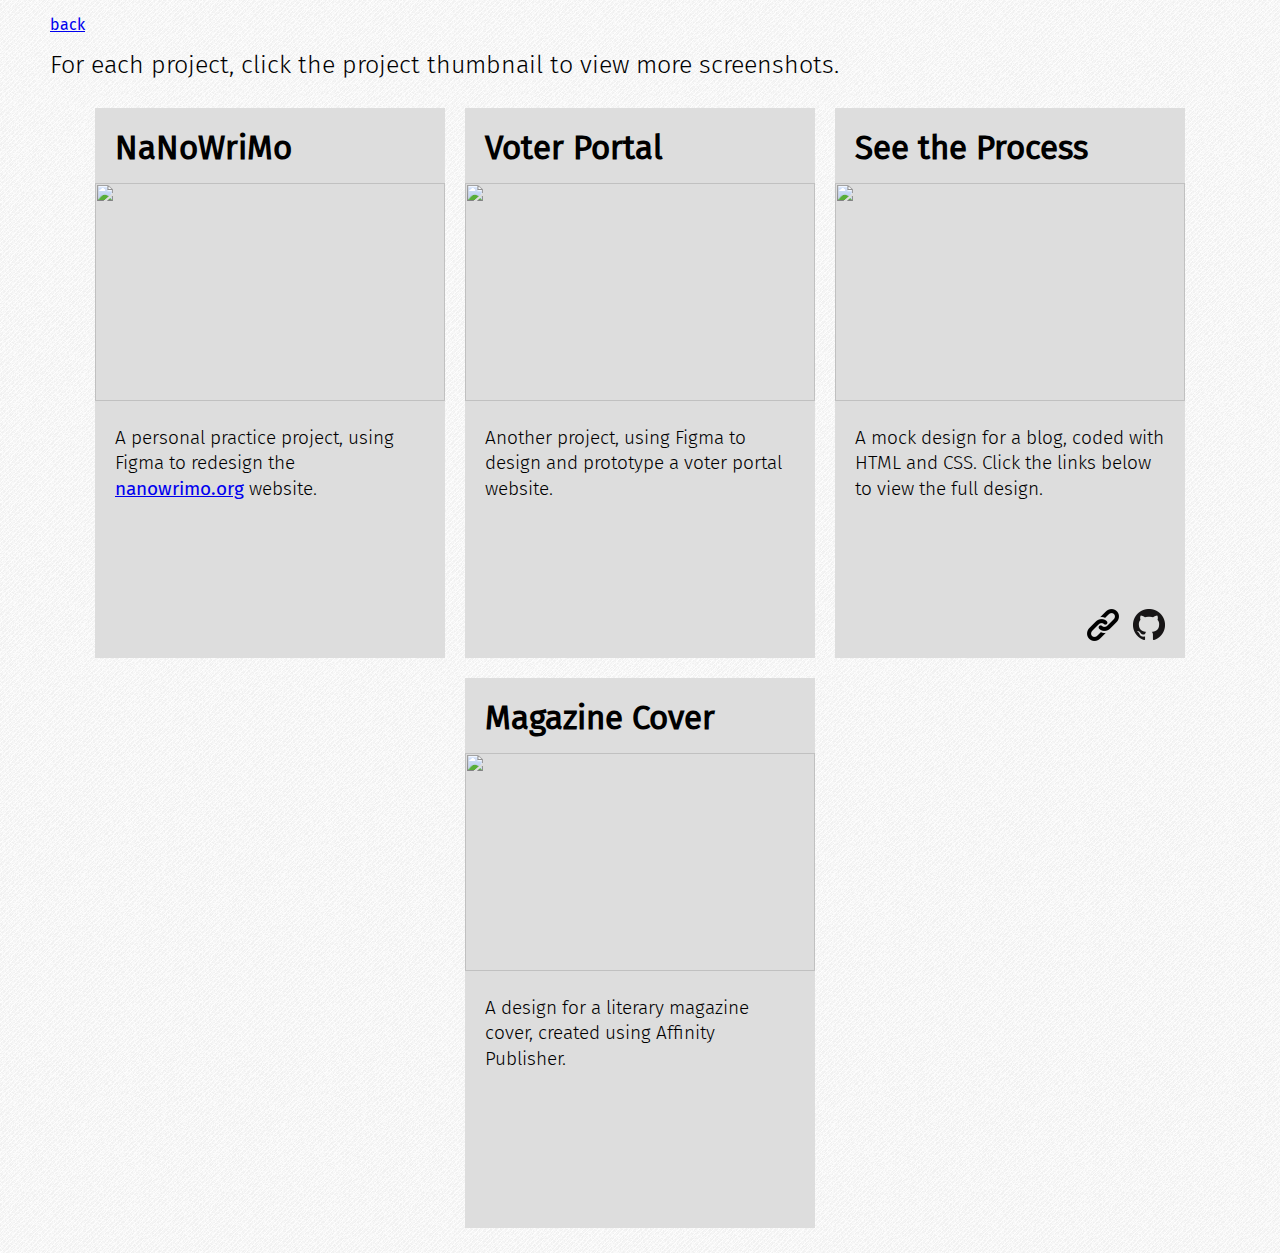
==== design.html @ 81409e02 "fix typo" ====
<!DOCTYPE html>
<html lang="en">
<head>
    <meta charset="UTF-8">
    <meta http-equiv="X-UA-Compatible" content="IE=edge">
    <meta name="viewport" content="width=device-width, initial-scale=1.0">
    <title>Tommy Tran</title>
    <link rel="stylesheet" href="style.css">
    <link type="text/css" rel="stylesheet" href="lightbox2-2.11.3/dist/css/lightbox.min.css" />
</head>
<body>
    <a id="back" href="index.html">back</a>
    <p>For each project, click the project thumbnail to view more screenshots.</p>
    <div id="project-div">
        <div class="project-card">
            <h2 class="project-title">NaNoWriMo</h2>
            <a href="design/NaNoWriMo/Desktop - 1.png" data-lightbox="nanowrimo"><img class="project-image" style="object-fit: cover; object-position: 0% 0%" src="design/NaNoWriMo/Desktop - 1.png"></a>
            <p class="project-description">A personal practice project, using Figma to redesign the <a href="https://nanowrimo.org/">nanowrimo.org</a> website.</p>
            <div class="images" style="display:none;">
                <a href="design/NaNoWriMo/Desktop - 2.png" data-lightbox="nanowrimo"><img src="design/NaNoWriMo/Desktop - 2.png"></a>
                <a href="design/NaNoWriMo/iPhone 11 Pro Max - 1.png" data-lightbox="nanowrimo" data-title="mobile view"><img src="design/NaNoWriMo/iPhone 11 Pro Max - 1.png" data-lightbox="nanowrimo"></a>
            </div>
        </div>
        <div class="project-card">
            <h2 class="project-title">Voter Portal</h2>
            <a href="design/Voter Portal/Landing Page.png" data-lightbox="voter"><img class="project-image" style="object-fit: cover; object-position: 0% 0%" src="design/Voter Portal/Landing Page.png"></a>
            <p class="project-description">Another project, using Figma to design and prototype a voter portal website.</p>
            <div class="images" style="display:none;">
                <a href="design/Voter Portal/Main Page.png" data-lightbox="voter"><img src="design/Voter Portal/Main Page.png"></a>
                <a href="design/Voter Portal/View Voting History.png" data-lightbox="voter"><img src="design/Voter Portal/View Voting History.png"></a>
            </div>
        </div>
        <div class="project-card">
            <h2 class="project-title">See the Process</h2>
            <a href="design/See the Process.png" data-lightbox="see-the-process"><img class="project-image" style="object-fit: cover; object-position: 0% 0%" src="design/See the Process.png"></a>
            <p class="project-description">A mock design for a blog, coded with HTML and CSS. Click the links below to view the full design.</p>
            <div class="project-icons">
                <a href="https://github.com/tommyktran/see-the-process"><img src="GitHub-Mark-32px.png"></a>
                <a href="https://tommyktran.github.io/see-the-process/"><img src="link-32.png"></a>
            </div>
        </div>
        <div class="project-card">
            <h2 class="project-title">Magazine Cover</h2>
            <a href="design/cover.png" data-lightbox="nanowrimo"><img class="project-image" style="object-fit: cover; object-position: 0% 0%" src="design/cover.png"></a>
            <p class="project-description">A design for a literary magazine cover, created using Affinity Publisher.</p>
        </div>
    </div>
    
    <script src="lightbox2-2.11.3/dist/js/lightbox-plus-jquery.min.js"></script>
</body>
</html>
---- style.css ----
* {
    font-family: Arial, Helvetica, sans-serif;
    box-sizing: border-box;

    padding: 0;
    margin: 0;

    font-family:'Fira Sans';
}

@font-face {
    font-family: 'Fira Sans';
    src: url(Fira_Sans/FiraSans-Regular.ttf);
}
@font-face {
    font-family: 'Fira Sans Light';
    src: url(Fira_Sans/FiraSans-Light.ttf);
}
@font-face {
    font-family: 'Fira Sans Semibold';
    src: url(Fira_Sans/FiraSans-SemiBold.ttf);
    
}
@font-face {
    font-family: 'Fira Sans Bold';
    src: url(Fira_Sans/FiraSans-Bold.ttf);
    
}
body {
    padding: 15px 50px;
    background-image: url(Classic-45-degree-seamless-pattern-for-website-background.jpg);
}

main {
    max-width: 850px;
}

h1 {
    margin-top: 45px;
    font-size: 55px;
    font-family: 'Fira Sans';
}
h2 {
    margin-bottom: 15px;
    font-size: 40px;
}
p {
    font-size: 25px;
    margin: 15px 0;
    line-height: 1.35;
    font-family: 'Fira Sans Light';
}

.emphasis {
    color: #FF9594;
}

#project-div {
    display: flex;
    flex-direction: row;
    justify-content: center;
    width: 1150px;
    margin: 0 auto;
    flex-wrap: wrap;
}

.project-card {
    padding: 20px;
    margin: 10px;
    background-color:#DDD;
    width: 350px;
    height: 550px;
    position: relative;
    display: flex;
    flex-direction: column;
    justify-content: flex-start;
    align-items: center;

    padding-bottom: 50px;
}
.project-title {
    align-self: flex-start;
    margin-bottom: none;
    font-size: 33px;
}
.project-description {
    font-size: 19px;
    margin-top: 20px;
}
.project-image {
    width: 350px;
    height: 218px;
}
.project-icons {
    position: absolute;
    bottom: 13px;
    display: flex;
    flex-direction: row-reverse;
    right: 13px;
}
.project-icons img {
    margin: 0 7px;
}

@media (max-width: 1265px) {
    #project-div {
        width: 100%;
    }
}
@media (max-width: 608px) {
    h1 {
        font-size: 45px;
    }
    h2 {
        font-size: 35px;
    }
}
@media (max-width: 524px) {
    h1 {
        font-size: 35px;
    }
    p {
        font-size: 19px;
    }
    h2 {
        font-size: 25px;
    }
    body {
        padding-left: 10px;
        padding-right: 10px;
    }
}
@media (max-width: 379px) {
    .project-image {
        width: 100%;
    }
}
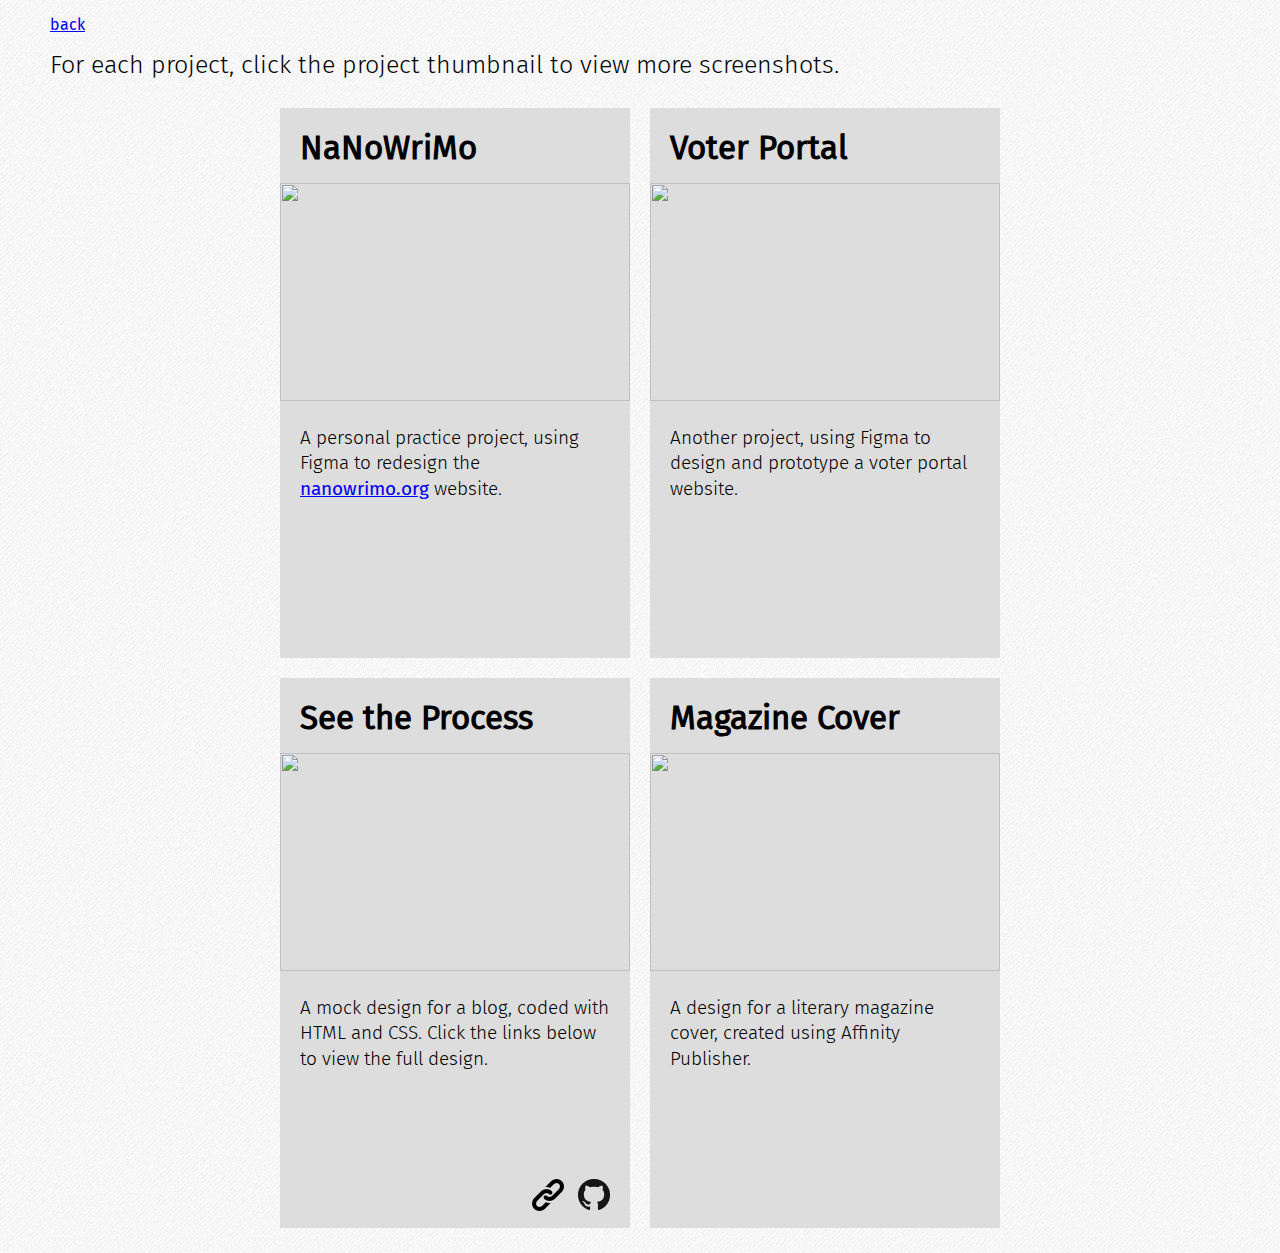
==== commit 5ec0b6ce: "change project-div to fit 2 cards per row" ====
--- a/design.html
+++ b/design.html
@@ -11,7 +11,7 @@
 <body>
     <a id="back" href="index.html">back</a>
     <p>For each project, click the project thumbnail to view more screenshots.</p>
-    <div id="project-div">
+    <div id="project-div" style="max-width: 1000px;">
         <div class="project-card">
             <h2 class="project-title">NaNoWriMo</h2>
             <a href="design/NaNoWriMo/Desktop - 1.png" data-lightbox="nanowrimo"><img class="project-image" style="object-fit: cover; object-position: 0% 0%" src="design/NaNoWriMo/Desktop - 1.png"></a>
@@ -41,7 +41,7 @@
         </div>
         <div class="project-card">
             <h2 class="project-title">Magazine Cover</h2>
-            <a href="design/cover.png" data-lightbox="nanowrimo"><img class="project-image" style="object-fit: cover; object-position: 0% 0%" src="design/cover.png"></a>
+            <a href="design/cover.png" data-lightbox="cover"><img class="project-image" style="object-fit: cover; object-position: 0% 0%" src="design/cover.png"></a>
             <p class="project-description">A design for a literary magazine cover, created using Affinity Publisher.</p>
         </div>
     </div>
